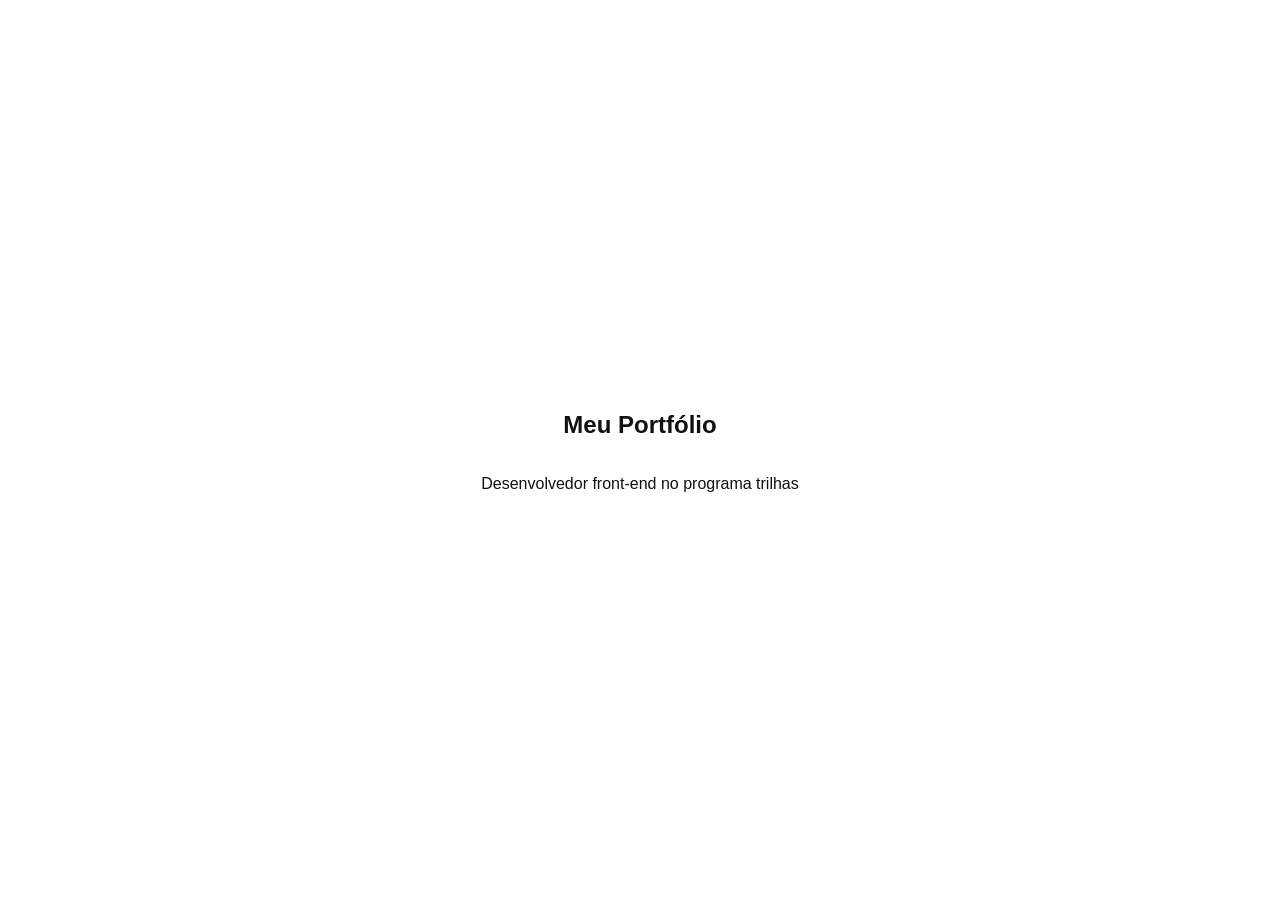
==== index.html @ 038c2669 "Inicio do portfolio" ====
<!DOCTYPE html>
<html lang="en">
<head>
    <meta charset="UTF-8">
    <meta name="viewport" content="width=device-width, initial-scale=1.0">
    <title>Meu Portifólio | Programa Trilhas</title>
    <link rel="stylesheet" href="style.css">
</head>
<body>
    <section class= "inicio">

         <h1> Meu Portfólio</h1>
       
        <p>
            Desenvolvedor front-end no programa trilhas 
        </p>
    </section>
       
</body>
</html>
---- style.css ----
*{
    box-sizing: border-box;
}

body {
    margin: 0;
    font-family: Arial, helvetica, sans-serif;
    color: #111;
}

.inicio{
    min-height:100vh;
    display:flex;
    flex-direction:column;
    justify-content:center;
    align-items:center;
    text-align:center;
    padding:24px;
}
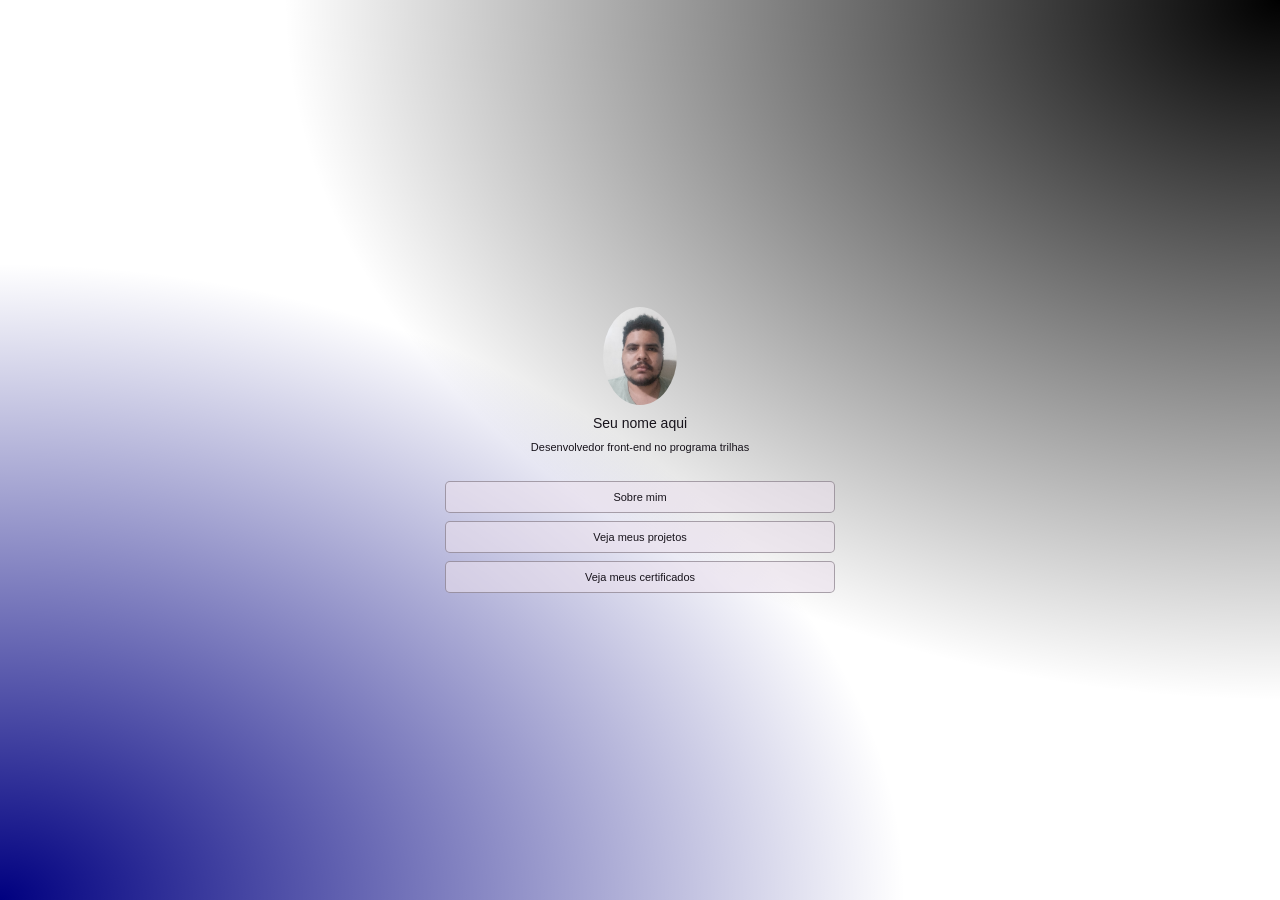
==== commit 5c94db64: "adcionado a pagina dos projetos em css" ====
--- a/index.html
+++ b/index.html
@@ -3,18 +3,99 @@
 <head>
     <meta charset="UTF-8">
     <meta name="viewport" content="width=device-width, initial-scale=1.0">
-    <title>Meu Portifólio | Programa Trilhas</title>
+    <title>Meu Portfólio | Programa trilhas</title>
     <link rel="stylesheet" href="style.css">
 </head>
 <body>
-    <section class= "inicio">
+    <main>
+        <section class="inicio">
+            <div class=" perfil">
+                <img
+                    src="imagens/foto.jpg"
+                    alt="Foto de perfil"
+                    class="foto"
+                 >
+                 
+                 <h1> Seu nome aqui</h1>
 
-         <h1> Meu Portfólio</h1>
-       
-        <p>
-            Desenvolvedor front-end no programa trilhas 
-        </p>
+                 <p class="subtítulo">
+                    Desenvolvedor front-end no programa trilhas
+                 </p>
+            </div>
+            
+            <nav class="menu" aria-label="Navegação principal">
+                <button type="button" onclick="mostrarPagina('sobre')">
+                    Sobre mim
+                </button>
+
+                <button type="button" onclick="mostrarPagina('Projetos')">
+                    Veja meus projetos
+                </button>
+
+                <button type="button" onclick="mostrarPagina('certificados')">
+                    Veja meus certificados
+                </button>
+            </nav>
+        </section>
+    </main>
+    <section id = "inicio" class = "pagina ativada">
+
     </section>
-       
+
+    <section id="sobre" class="pagina">
+
+    </section>
+
+    <section id="projetos" class="pagina">
+        <h2>Meus Projetos</h2>
+
+        <div class="lista-projetos">
+
+            <article class="card-projeto">
+                <img
+                    src="imagens/image.png"
+                    alt="imagem do primeiro projeto"
+                >
+
+            <div class="conteudo-card">
+                <h3>Meu primeiro projeto</h3>
+                <p>
+                    Um projeto em javascript.
+                </p>
+                <a href="#" target="_blank">
+                    Ver projeto 
+                </a>
+                </div>
+                </article>
+
+                <article class="card-projeto">
+                    <img 
+                        src="imagens/projeto2.png"
+                        alt="Imagen do segundo projeto"
+                    >
+
+                    <div class="conteudo-card">
+                        <h3>Meu segundo projeto</h3>
+                        <p>
+                            Um projeto para demonstrar minhas habilidades em desenvolvimento web
+                        </p>
+                        <a href="#" target="_blank">
+                            Ver projeto
+                        </a>
+                    </div>
+                </article>
+
+            </div>
+
+            <button onclick="mostrarPagina('.inicio')">
+                Voltar ao inicio
+            </button>
+    </section>
+
+    <section id="certificados" class="pagina">
+
+    </section>
+
+    <script src="script.js"></script>
 </body>
 </html>
--- a/style.css
+++ b/style.css
@@ -1,19 +1,155 @@
-*{
+
+
+* {
     box-sizing: border-box;
 }
 
 body {
     margin: 0;
-    font-family: Arial, helvetica, sans-serif;
-    color: #111;
+    font-family: Arial, Helvetica, sans-serif;
+    color: #17131b;
+
+    background:
+        radial-gradient(
+            ellipse at top right,
+            #000000,
+            transparent 55%
+        ),
+        radial-gradient(
+            ellipse at bottom left,
+            #000080,
+            transparent 50%
+        ),
+        #ffffff;
 }
 
-.inicio{
-    min-height:100vh;
+.inicio {
+    min-height: 100vh;
+    display: flex;
+    flex-direction: column;
+    justify-content: center;
+    align-items: center;
+     padding: 32px 20px;
+    text-align: center;
+   
+}
+
+.perfil {
+    display: flex;
+    flex-direction: column;
+    align-items: center;
+}
+
+.foto {
+    width: 98x;
+    height: 98px;
+    object-fit: cover;
+    border-radius: 50%;
+    margin-bottom: 10px;
+}
+
+h1 {
+    font-size: 14px;
+    font-weight: 500;
+    margin: 0 0 8px;
+}
+
+.subtítulo {
+    font-size: 11px;
+    line-height: 1.6;
+    margin:0 0 24px;
+}
+
+.menu {
     display:flex;
-    flex-direction:column;
-    justify-content:center;
-    align-items:center;
-    text-align:center;
-    padding:24px;
+    flex-direction: column;
+    align-items: center;
+    gap:8px;
+    width: 100%;
+    max-width: 390px;
+}
+
+.menu button {
+    width: 100%;
+    min-height: 32px;
+    padding: 8px 12px;
+
+    border: 1px solid rgba(90, 80, 90, 0.48);
+    border-radius: 5px;
+
+    background: rgba(235,225,236,0.58);
+    color: #17131b;
+
+    font-family: inherit;
+    font-size: 11px;
+    cursor: pointer;
+    transition: background-collor 0.2s ease;
+}
+
+.menu button :hover {
+    background-color: rgba(255, 255, 255, 0.85);
+}
+
+@media (max-width: 480px){
+    .inicio {
+        padding:24px 16px; 
+}
+
+.menu{
+    max-width: 100%;
+    }
+}
+
+.pagina{
+    display: none;
+}
+
+.pagina.ativa{
+    display:block;
+}
+
+.lista-projetos {
+    width: min(90%, 700px);
+    margin: 30px auto;
+    display: grid;
+    grid-template-columns: repeat(2, minmax(0, 1fr));
+    gap: 24px;
+}
+
+.card-projeto {
+    overflow: hidden;
+    border: 1px solid rgba(225, 225, 225, 0.35);
+    border-radius: 16px;
+    background: rgba(225, 225, 225, 0.12);
+    color: white;
+}
+
+.card-projeto img {
+    display: block;
+    width: 100%;
+    height: 160px;
+    object-fit: cover;
+}
+
+.conteudo-card {
+    padding: 16px;
+}
+
+.conteudo-card h3 {
+    margin-top: 0;
+}
+
+.conteudo-card p{
+    line-height: 1.6;
+}
+
+.conteudo-card a{
+    color: white;
+    font-weight: bold;
+}
+
+@media (max-width: 600px) {
+    .lista-projetos {
+        grid-template-columns: 1fr;
+    }
 }
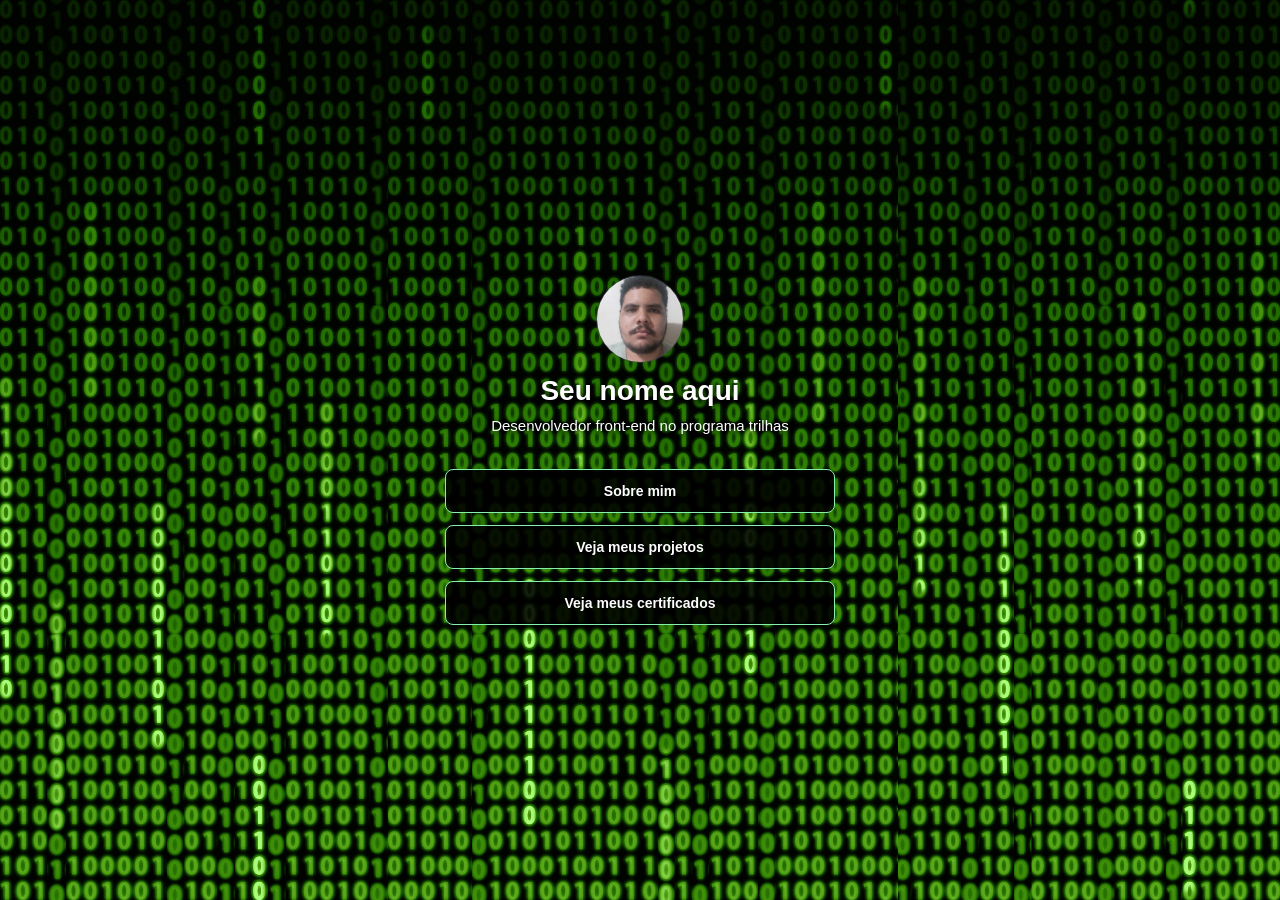
==== commit c8a22c4e: "ultima alteração" ====
--- a/index.html
+++ b/index.html
@@ -8,8 +8,8 @@
 </head>
 <body>
     <main>
-        <section class="inicio">
-            <div class=" perfil">
+        <section id="inicio" class="pagina ativa inicio">
+            <header class="perfil">
                 <img
                     src="imagens/foto.jpg"
                     alt="Foto de perfil"
@@ -18,17 +18,17 @@
                  
                  <h1> Seu nome aqui</h1>
 
-                 <p class="subtítulo">
+                 <p class="subtitulo">
                     Desenvolvedor front-end no programa trilhas
                  </p>
-            </div>
+            </header>
             
             <nav class="menu" aria-label="Navegação principal">
                 <button type="button" onclick="mostrarPagina('sobre')">
                     Sobre mim
                 </button>
 
-                <button type="button" onclick="mostrarPagina('Projetos')">
+                <button type="button" onclick="mostrarPagina('projetos')">
                     Veja meus projetos
                 </button>
 
@@ -37,65 +37,154 @@
                 </button>
             </nav>
         </section>
-    </main>
-    <section id = "inicio" class = "pagina ativada">
+
+        <section id="sobre" class="pagina sobre">
+            <div class="conteudo-sobre">
+
+                <h2>Sobre mim</h2>
+
+                <h3>Olá, seja bem vindo(a) ao meu Portfólio</h3>
+
+                <p>
+                    Meu nome é João Marcos Martins Sá Cunha Paixão, 
+                    sou estudante de Biblioteconomia na UFMA e também estou
+                    desenvolvendo meus conhecimentos em programação
+                    por meio do Programa Trilhas. Tenho interesse em
+                    tecnologia, design e desenvolvimento web, e busco
+                    aprender cada vez mais sobre como criar experiências
+                    digitais funcionais e visualmente agradáveis.
+                </p>
+
+                <p>
+                    Comecei essa jornada com o objetivo de aprender
+                    desenvolvimento front-end e programação, ampliando
+                    minhas possibilidades no mercado de trabalho.
+                    Durante minha jornada no programa,estou desenvolvendo conhecimentos em
+                    Html,Css e JavaScript, buscando melhorar minhas habilidades
+                     e construir projetos cada vez melhores.
+                </p>
+
+                <h3>Meus objetivos</h3>
+
+                <p>
+                    Meu objetivo profissional é trabalhar como designer
+                    e desenvolvedor front-end, unindo criatividade,
+                    organização visual e programação para desenvolver
+                    interfaces intuitivas, acessíveis e agradáveis.
+                    Quero continuar evoluindo e construir minha carreira
+                    na área de tecnologia.
+                </p>
+
+                <h3>O que estou aprendendo</h3>
+
+                <ul>
+                    <li>Estou aprendendo a programar em html(para a estruturação de páginas web),</li> 
+                    <li>Css (para estilizar e organizar layouts)</li>
+                    <li>JavaScript (para adcionar interatividade)</li>
+                    <li>Git e GitHub — controle de versões e projetos.</li>
+                </ul>
+
+                <button type="button" onclick="mostrarPagina('inicio')">
+                    Voltar ao inicio
+                </button>
+            </div>
 
     </section>
 
-    <section id="sobre" class="pagina">
+   
+<section id="projetos" class="pagina projetos">
+    <h2>Meus Projetos</h2>
 
-    </section>
+    <div class="lista-projetos">
 
-    <section id="projetos" class="pagina">
-        <h2>Meus Projetos</h2>
-
-        <div class="lista-projetos">
-
-            <article class="card-projeto">
-                <img
-                    src="imagens/image.png"
-                    alt="imagem do primeiro projeto"
-                >
-
+        <article class="card-projeto">
+            <img src="imagens/image.png" alt="Imagem do primeiro projeto">
             <div class="conteudo-card">
                 <h3>Meu primeiro projeto</h3>
-                <p>
-                    Um projeto em javascript.
-                </p>
-                <a href="#" target="_blank">
-                    Ver projeto 
-                </a>
-                </div>
-                </article>
+                <p>Um projeto em JavaScript.</p>
+                <a href="https://github.com/SvJoe13/Sistema-gerenciador-de-gamers-.git" target="_blank" rel="noopener noreferrer">Ver projeto</a>
+            </div>
+        </article>
 
-                <article class="card-projeto">
-                    <img 
-                        src="imagens/projeto2.png"
-                        alt="Imagen do segundo projeto"
-                    >
+        <article class="card-projeto">
+            <img src="imagens/projeto 2.png" alt="Imagem do segundo projeto">
+            <div class="conteudo-card">
+                <h3>Meu segundo projeto</h3>
+                <p>Um projeto para demonstrar minhas habilidades em desenvolvimento web.</p>
+                <a href="https://github.com/SvJoe13/Sistema-gerenciador-de-gamers-.git" target="_blank" rel="noopener noreferrer">Ver projeto</a>
+            </div>
+        </article>
 
-                    <div class="conteudo-card">
-                        <h3>Meu segundo projeto</h3>
-                        <p>
-                            Um projeto para demonstrar minhas habilidades em desenvolvimento web
-                        </p>
-                        <a href="#" target="_blank">
-                            Ver projeto
-                        </a>
-                    </div>
-                </article>
+        <article class="card-projeto">
+            <img src="imagens/projeto 3.png" alt="Imagem do terceiro projeto">
+            <div class="conteudo-card">
+                <h3>Meu terceiro projeto</h3>
+                <p>Mais um projeto demonstrando minhas habilidades em programação.</p>
+                <a href="https://github.com/SvJoe13/Sistema-gerenciador-de-gamers-.git" target="_blank" rel="noopener noreferrer">Acessar projeto →</a>
+            </div>
+        </article>
 
+        <article class="card-projeto">
+            <img src="imagens/projeto 4.png" alt="Imagem do quarto projeto">
+            <div class="conteudo-card">
+                <h3>Meu quarto projeto</h3>
+                <p>Quarto projeto de programação.</p>
+                <a href="https://github.com/SvJoe13/Sistema-gerenciador-de-gamers-.git" target="_blank" rel="noopener noreferrer">Acessar projeto →</a>
             </div>
+        </article>
 
-            <button onclick="mostrarPagina('.inicio')">
-                Voltar ao inicio
-            </button>
-    </section>
+    </div>
 
-    <section id="certificados" class="pagina">
+    <footer class="redes-sociais">
+        <a href="https://github.com/SvJoe13"
+           target="_blank" rel="noopener noreferrer">GitHub</a>
+        <a href="https://www.linkedin.com/"
+           target="_blank" rel="noopener noreferrer">LinkedIn</a>
+    </footer>
 
-    </section>
+    <button type="button" onclick="mostrarPagina('inicio')">
+        Voltar ao início
+    </button>
+</section>
+
+        
+<section id="certificados" class="pagina certificados">
+
+    <h2>Meus Certificados</h2>
+
+    <p class="introducao-certificados">
+        Aqui compartilho minhas conquistas acadêmicas e formações.
+    </p>
+
+    <div class="lista-certificados">
+
+        <article class="card-certificado">
+            <div class="icone-certificado">🎓</div>
+
+            <h3>Certificado de conclusão do ensino médio</h3>
+
+            <p>Colégio Militar Tiradentes 1</p>
+
+            <p>Ano de conclusão: 2023</p>
+
+            <a href="documentos/certificado.pdf"
+               target="_blank"
+               rel="noopener noreferrer">
+                Visualizar certificado →
+            </a>
+        </article>
+
+    </div>
+
+    <button type="button" onclick="mostrarPagina('inicio')">
+        Voltar ao início
+    </button>
+
+</section>
 
     <script src="script.js"></script>
+    </main>
+    
+    
 </body>
 </html>
--- a/style.css
+++ b/style.css
@@ -9,62 +9,172 @@
     font-family: Arial, Helvetica, sans-serif;
     color: #17131b;
 
-    background:
-        radial-gradient(
-            ellipse at top right,
-            #000000,
-            transparent 55%
-        ),
-        radial-gradient(
-            ellipse at bottom left,
-            #000080,
-            transparent 50%
-        ),
-        #ffffff;
-}
-
-.inicio {
-    min-height: 100vh;
-    display: flex;
+    background-color: #000000;
+    background-image: url(imagens/matrix-code-animation-gif-free-animated-background.gif);
+     background-size: cover;
+    background-position: center;
+    background-repeat: no-repeat;
+    background-attachment: fixed;
+}
+
+.pagina {
+    display: none;
+}
+
+.pagina.ativa {
+    display: block;
+}
+
+.pagina.ativa.inicio {
+    display:flex;
     flex-direction: column;
     justify-content: center;
-    align-items: center;
-     padding: 32px 20px;
-    text-align: center;
-   
+    align-items: center; 
+    min-height: 100vh;
+    padding: 40px 20px;
+    text-align: center;
 }
 
 .perfil {
     display: flex;
     flex-direction: column;
     align-items: center;
+    margin-bottom: 32px;
+}
+
+.menu {
+    display: flex;
+    flex-direction: column;
+    align-items: center;
+    gap: 12px;
+    width: 100%;
+    max-width: 390px;
+}
+
+.menu button {
+    width: 100%;
 }
 
 .foto {
-    width: 98x;
-    height: 98px;
+    width: 88px;
+    height: 88px;
     object-fit: cover;
     border-radius: 50%;
-    margin-bottom: 10px;
-}
-
-h1 {
-    font-size: 14px;
-    font-weight: 500;
+    border: 1px solid rgba(80, 70, 100, 0.5);
+    margin-bottom: 12px;
+}
+
+.perfil h1 {
+    font-size: 18px;
     margin: 0 0 8px;
 }
 
-.subtítulo {
-    font-size: 11px;
-    line-height: 1.6;
-    margin:0 0 24px;
-}
+
+.subtitulo {
+    font-size: 13px;
+    margin: 0;
+     line-height: 1.5;
+}
+
+.pagina.ativa.projetos {
+    display: block;
+    min-height: 100vh;
+    padding: 32px 20px;
+}
+
+.projetos > h2 {
+    text-align: center;
+    margin: 0 0 28px;
+}
+
+.lista-projetos {
+    display: grid;
+    grid-template-columns: repeat(2, minmax(0, 1fr));
+    gap: 20px;
+    width: 100%;
+    max-width: 700px;
+    margin: 0 auto 24px;
+}
+
+.card-projeto {
+    min-width: 0;
+    overflow: hidden;
+    border: 1px solid rgba(90, 80, 100, 0.4);
+    border-radius: 12px;
+    background: rgba(255, 255, 255, 0.48);
+    color: #17131b;
+    box-shadow: 0 4px 14px rgba(30, 20, 50, 0.06);
+    transition: transform 0.2s ease, box-shadow 0.2s ease;
+}
+
+.card-projeto:hover {
+    transform: translateY(-3px);
+    box-shadow: 0 8px 20px rgba(30, 20, 50, 0.12);
+}
+
+.card-projeto img {
+    display: block;
+    width: 100%;
+    height: 150px;
+    object-fit: cover;
+}
+
+.conteudo-card {
+    padding: 14px;
+}
+
+.conteudo-card h2 {
+    font-size: 14px;
+    margin: 0 0 12px;
+    color:  #17131b;
+}
+
+.conteudo-card h3 {
+    margin-top: 0;
+    font-size: 16px;
+}
+
+.conteudo-card p {
+    font-size: 14px;
+    line-height: 1.5;
+}
+
+
+.conteudo-card a{
+    color: #17131b;
+    font-size: 12px;
+    font-weight: 600;
+    text-decoration: underline;
+}
+
+.conteudo-card a:hover {
+    color: #3730a3;
+}
+
+.redes-sociais {
+    display: flex;
+    justify-content: center;
+    gap: 24px;
+    padding: 4px 0 16px;
+}
+
+.redes-sociais a {
+    color: #17131b;
+    font-size: 20px;
+    font-weight: 600;
+    text-decoration: none;
+}
+
+.redes-sociais a:hover {
+    text-decoration: underline;
+}
+
 
 .menu {
     display:flex;
     flex-direction: column;
     align-items: center;
-    gap:8px;
+    gap: 12px;
     width: 100%;
     max-width: 390px;
 }
@@ -86,70 +196,597 @@
     transition: background-collor 0.2s ease;
 }
 
-.menu button :hover {
+.menu button:hover {
     background-color: rgba(255, 255, 255, 0.85);
 }
 
-@media (max-width: 480px){
-    .inicio {
-        padding:24px 16px; 
-}
-
-.menu{
-    max-width: 100%;
-    }
-}
-
-.pagina{
-    display: none;
-}
-
-.pagina.ativa{
-    display:block;
-}
-
+@media (max-width: 520px){
+    .pagina.ativa.inicio {
+        padding:32px 16px 20px; 
+}
 .lista-projetos {
-    width: min(90%, 700px);
-    margin: 30px auto;
+        grid-template-columns: 1fr;
+        max-width: 360px;
+        gap: 14px;
+    }
+
+    .card-projeto img {
+        height: 160px;
+    }
+}
+
+.pagina.ativa.sobre {
+    display: block;
+    min-height: 100vh;
+    padding: 40px 20px;
+}
+
+.conteudo-sobre {
+    width: 100%;
+    max-width: 760px;
+    margin: 0 auto;
+    padding: 28px;
+    border: 1px solid rgba(90, 80, 100, 0.4);
+    border-radius: 16px;
+    background: rgba(225, 225, 225, 0.48);
+    color: #17131b;
+    box-shadow: 0 4px 14px rgba(30, 20, 50, 0.06);
+}
+
+.conteudo-sobre h2 {
+    margin-top: 0;
+    margin-bottom: 24px;
+    text-align: center;
+    font-size: 28px;
+}
+
+.conteudo-sobre h3 {
+    margin-top: 24px;
+    margin-bottom: 10px;
+    font-size: 18px;
+}
+
+.conteudo-sobre p, 
+.conteudo-sobre li{
+    font-size: 15px;
+    line-height: 1.8;
+}
+
+.conteudo-sobre ul {
+    padding-left: 24px;
+    margin-bottom: 28px;
+}
+
+.conteudo-sobre button {
+    padding: 10px 18px;
+    border: 1px solid rgba(90, 80, 100, 0.48);
+    border-radius: 6px;
+    background: rgba(235, 225, 236, 0.7);
+    color:  #17131b;
+    font-family: inherit;
+    cursor: pointer;
+}
+
+.conteudo-sobre button:hover {
+    background: rgba(225, 225, 225, 0.9);
+}
+
+@media (max-width: 520px) {
+    .pagina.ativa.sobre {
+        padding: 24px 16px;
+    }
+
+    .conteudo-sobre {
+        padding: 20px;
+    }
+
+    .conteudo-sobre h2 {
+        font-size: 24px;
+    }
+}
+
+.pagina.ativa.sobre {
+     display: block;
+    min-height: 100vh;
+    padding: 40px 20px;
+}
+
+.conteudo-sobre {
+    width: 100%;
+    max-width: 760px;
+    margin: 0 auto;
+    padding: 28px;
+    border: 1px solid rgba(90, 80, 100, 0.4);
+    border-radius: 16px;
+    background: rgba(255, 255, 255, 0.48);
+    color: #17131b;
+    box-shadow: 0 4px 14px rgba(30, 20, 50, 0.06);
+}
+
+.conteudo-sobre h2 {
+    margin-top: 0;
+    margin-bottom: 24px;
+    text-align: center;
+    font-size: 28px;
+}
+
+.conteudo-sobre h3 {
+    margin-top: 24px;
+    margin-bottom: 10px;
+    font-size: 18px;
+}
+
+.conteudo-sobre p,
+.conteudo-sobre li {
+    font-size: 15px;
+    line-height: 1.8;
+}
+
+.conteudo-sobre ul {
+    padding-left: 24px;
+    margin-bottom: 28px;
+}
+
+.conteudo-sobre button {
+    padding: 10px 18px;
+    border: 1px solid rgba(90, 80, 100, 0.48);
+    border-radius: 6px;
+    background: rgba(235, 225, 236, 0.7);
+    color: #17131b;
+    font-family: inherit;
+    cursor: pointer;
+}
+
+.conteudo-sobre button:hover {
+    background: rgba(255, 255, 255, 0.9);
+}
+
+
+@media (max-width: 520px) {
+    .pagina.ativa.sobre {
+        padding: 24px 16px;
+    }
+
+    .conteudo-sobre {
+        padding: 20px;
+    }
+
+    .conteudo-sobre h2 {
+        font-size: 24px;
+    }
+}
+
+
+
+
+.pagina.ativa.sobre {
+    display: block;
+    min-height: 100vh;
+    padding: 48px 20px;
+}
+
+.conteudo-sobre {
+    width: 100%;
+    max-width: 820px;
+    margin: 0 auto;
+    padding: 36px 40px;
+    
+    
+    background: rgba(255, 255, 255, 0.78);
+    border: 1px solid rgba(255, 255, 255, 0.7);
+    border-radius: 20px;
+    box-shadow: 0 12px 35px rgba(20, 15, 50, 0.18);
+
+    color: #17131b;
+}
+
+
+.conteudo-sobre h2 {
+    margin: 0 0 30px;
+    text-align: center;
+    font-size: 32px;
+    font-weight: 700;
+    letter-spacing: 0.5px;
+}
+
+
+.conteudo-sobre h3 {
+    margin-top: 28px;
+    margin-bottom: 12px;
+    font-size: 19px;
+    color: #3730a3;
+}
+
+.conteudo-sobre h2 + h3 {
+    margin-top: 0;
+}
+
+
+.conteudo-sobre p {
+    margin: 0 0 18px;
+    font-size: 16px;
+    line-height: 1.8;
+    text-align: justify;
+}
+
+
+.conteudo-sobre ul {
+    padding-left: 24px;
+    margin: 12px 0 30px;
+}
+
+.conteudo-sobre li {
+    margin-bottom: 10px;
+    font-size: 15px;
+    line-height: 1.7;
+}
+
+
+.conteudo-sobre button {
+    display: block;
+    margin: 24px auto 0;
+    padding: 12px 22px;
+
+    border: 1px solid #3730a3;
+    border-radius: 8px;
+    background: #3730a3;
+    color: #ffffff;
+
+    font-family: inherit;
+    font-size: 14px;
+    font-weight: 600;
+    cursor: pointer;
+
+    transition: background-color 0.2s ease,
+                transform 0.2s ease;
+}
+
+.conteudo-sobre button:hover {
+    background: #27216f;
+    transform: translateY(-2px);
+}
+
+
+@media (max-width: 600px) {
+    .pagina.ativa.sobre {
+        padding: 24px 14px;
+    }
+
+    .conteudo-sobre {
+        padding: 24px 20px;
+        border-radius: 14px;
+    }
+
+    .conteudo-sobre h2 {
+        font-size: 26px;
+        margin-bottom: 24px;
+    }
+
+    .conteudo-sobre h3 {
+        font-size: 17px;
+    }
+
+    .conteudo-sobre p {
+        font-size: 15px;
+        text-align: left;
+    }
+}
+
+#projetos > button {
+    transform: translateY(-2px);
+    display: block;
+    margin: 24px auto 0;
+    padding: 12px 22px;
+
+    border: 1px solid #3730a3;
+    border-radius: 8px;
+    background: #3730a3;
+    color: #ffffff;
+
+    font-family: inherit;
+    font-size: 14px;
+    font-weight: 600;
+    cursor: pointer;
+
+    transition: background-color 0.2s ease,
+                transform 0.2s ease;
+}
+
+.pagina.ativa.inicio .perfil h1 {
+    color: #ffffff;
+    font-size: 28px;
+    font-weight: 700;
+    text-shadow: 0 2px 8px #000000;
+}
+
+.pagina.ativa.inicio .perfil .subtitulo {
+    color: #ffffff;
+    font-size: 15px;
+    text-shadow: 0 2px 6px #000000;
+}
+
+.pagina.ativa.inicio .menu button {
+    background: rgba(0, 0, 0, 0.88);
+    color: #ffffff;
+    border: 1px solid #86efac;
+    border-radius: 8px;
+    min-height: 44px;
+    padding: 12px 16px;
+    font-family: inherit;
+    font-size: 14px;
+    font-weight: 600;
+    cursor: pointer;
+    transition: background-color 0.2s ease,
+                transform 0.2s ease;
+}
+
+.pagina.ativa.inicio .menu button:hover {
+    background: #166534;
+    transform: translateY(-2px);
+}
+
+.pagina.ativa.projetos {
+    padding: 40px 20px;
+}
+
+#projetos > h2 {
+    margin: 0 0 30px;
+    color: #ffffff;
+    font-size: 30px;
+    text-align: center;
+    text-shadow: 0 2px 8px #000000;
+}
+
+.lista-projetos {
+    width: 100%;
+    max-width: 900px;
+    margin: 0 auto 30px;
     display: grid;
     grid-template-columns: repeat(2, minmax(0, 1fr));
     gap: 24px;
 }
 
 .card-projeto {
+    min-width: 0;
     overflow: hidden;
-    border: 1px solid rgba(225, 225, 225, 0.35);
-    border-radius: 16px;
-    background: rgba(225, 225, 225, 0.12);
-    color: white;
+    background: rgba(5, 10, 7, 0.94);
+    border: 1px solid rgba(134, 239, 172, 0.55);
+    border-radius: 14px;
+    color: #f9fafb;
+    box-shadow: 0 8px 24px rgba(0, 0, 0, 0.45);
+    transition: transform 0.2s ease,
+                box-shadow 0.2s ease;
+}
+
+.card-projeto:hover {
+    transform: translateY(-4px);
+    box-shadow: 0 12px 30px rgba(0, 0, 0, 0.6);
 }
 
 .card-projeto img {
     display: block;
     width: 100%;
-    height: 160px;
+    height: 180px;
     object-fit: cover;
+    object-position: top;
+    border-bottom: 1px solid rgba(134, 239, 172, 0.35);
 }
 
 .conteudo-card {
-    padding: 16px;
+    padding: 20px;
 }
 
 .conteudo-card h3 {
-    margin-top: 0;
-}
-
-.conteudo-card p{
-    line-height: 1.6;
-}
-
-.conteudo-card a{
-    color: white;
-    font-weight: bold;
+    margin: 0 0 12px;
+    color: #86efac;
+    font-size: 19px;
+    line-height: 1.4;
+}
+
+.conteudo-card p {
+    margin: 0 0 18px;
+    color: #f3f4f6;
+    font-size: 14px;
+    line-height: 1.7;
+}
+
+.conteudo-card a {
+    display: inline-block;
+    color: #86efac;
+    font-size: 14px;
+    font-weight: 700;
+    text-decoration: none;
+}
+
+.conteudo-card a:hover {
+    color: #ffffff;
+    text-decoration: underline;
+}
+
+.redes-sociais {
+    display: flex;
+    justify-content: center;
+    flex-wrap: wrap;
+    gap: 24px;
+    margin: 24px 0;
+}
+
+.redes-sociais a {
+    color: #ffffff;
+    font-size: 20px;
+    font-weight: 600;
+    text-decoration: none;
+    text-shadow: 0 2px 6px #000000;
+}
+
+.redes-sociais a:hover {
+    color: #86efac;
+}
+
+#projetos > button {
+    display: block;
+    margin: 24px auto 0;
+    padding: 12px 22px;
+    border: 1px solid #86efac;
+    border-radius: 8px;
+    background: #166534;
+    color: #ffffff;
+    font-family: inherit;
+    font-size: 14px;
+    font-weight: 600;
+    cursor: pointer;
+    transition: background-color 0.2s ease,
+                transform 0.2s ease;
+}
+
+#projetos > button:hover {
+    background: #15803d;
+    transform: translateY(-2px);
 }
 
 @media (max-width: 600px) {
+    .pagina.ativa.projetos {
+        padding: 28px 16px;
+    }
+
+    #projetos > h2 {
+        font-size: 25px;
+    }
+
     .lista-projetos {
         grid-template-columns: 1fr;
-    }
-}+        max-width: 400px;
+        gap: 20px;
+    }
+
+    .card-projeto img {
+        height: 190px;
+    }
+
+    .conteudo-card {
+        padding: 18px;
+    }
+}
+
+.pagina.ativa.certificados {
+    display: block;
+    min-height: 100vh;
+    padding: 40px 20px;
+}
+
+#certficados > h2 {
+    margin: 0 0 20px;
+    color: #ffffff;
+    font-size: 30px;
+    text-align: center;
+    text-shadow: 0 2px 8px #000000;
+}
+
+.introducao-certificados {
+    max-width: 680px;
+    margin: 0 auto 32px;
+    color: #ffffff;
+    font-size: 16px;
+    line-height: 1.8;
+    text-align: center;
+    text-shadow: 0 2px 6px #000000;
+}
+
+.lista-certificados {
+    display: grid;
+    grid-template-columns: repeat(2, minmax(0, 1fr));
+    gap: 24px;
+    width: 100%;
+    max-width: 900px;
+    margin: 0 auto 30px;
+}
+
+.card-certificado {
+    padding: 28px;
+    background: rgba(5, 10, 7, 0.94);
+    border: 1px solid rgba(134, 239, 172, 0.55);
+    border-radius: 14px;
+    color: #f5f5f5;
+    text-align: center;
+    box-shadow: 0 8px 24px rgba(0, 0, 0, 0.45);
+}
+
+.icone-certificado {
+    margin-bottom: 16px;
+    font-size: 42px;
+}
+
+.card-certificado h3 {
+    margin: 0 0 14px;
+    color: #86efac;
+    font-size: 20px;
+}
+
+.card-certificado p {
+    margin: 0 0 20px;
+    color: #f3f4f6;
+    font-size: 15px;
+    line-height: 1.7;
+}
+
+.status-certificado {
+    display: inline-block;
+    padding: 7px 12px;
+    border: 1px solid rgba(134, 239, 172, 0.5);
+    border-radius: 20px;
+    color: #86efac;
+    font-size: 12px;
+    font-weight: 600;
+}
+
+#certificados > button {
+    display: block;
+    margin: 24px auto 0;
+    padding: 12px 22px;
+    border: 1px solid #86efac;
+    border-radius: 8px;
+    background: #166534;
+    color: #ffffff;
+    font-family: inherit;
+    font-size: 14px;
+    font-weight: 600;
+    cursor: pointer;
+    transition: background-color 0.2s ease,
+                transform 0.2s ease;
+}
+
+#certificados > button:hover {
+    background: #15803d;
+    transform: translateY(-2px);
+}
+
+@media (max-width: 600px) {
+    .pagina.ativa.certificados {
+        padding: 28px 16px;
+    }
+
+    #certificados > h2 {
+        font-size: 25px;
+    }
+
+    .introducao-certificados {
+        font-size: 15px;
+    }
+
+    .lista-certificados {
+        grid-template-columns: 1fr;
+        max-width: 400px;
+    }
+
+    .card-certificado {
+        padding: 22px;
+    }
+}
+
+.lista-certificados {
+    display: grid;
+    grid-template-columns: minmax(0, 420px);
+    justify-content: center;
+    width: 100%;
+    margin: 0 auto 30px;
+}
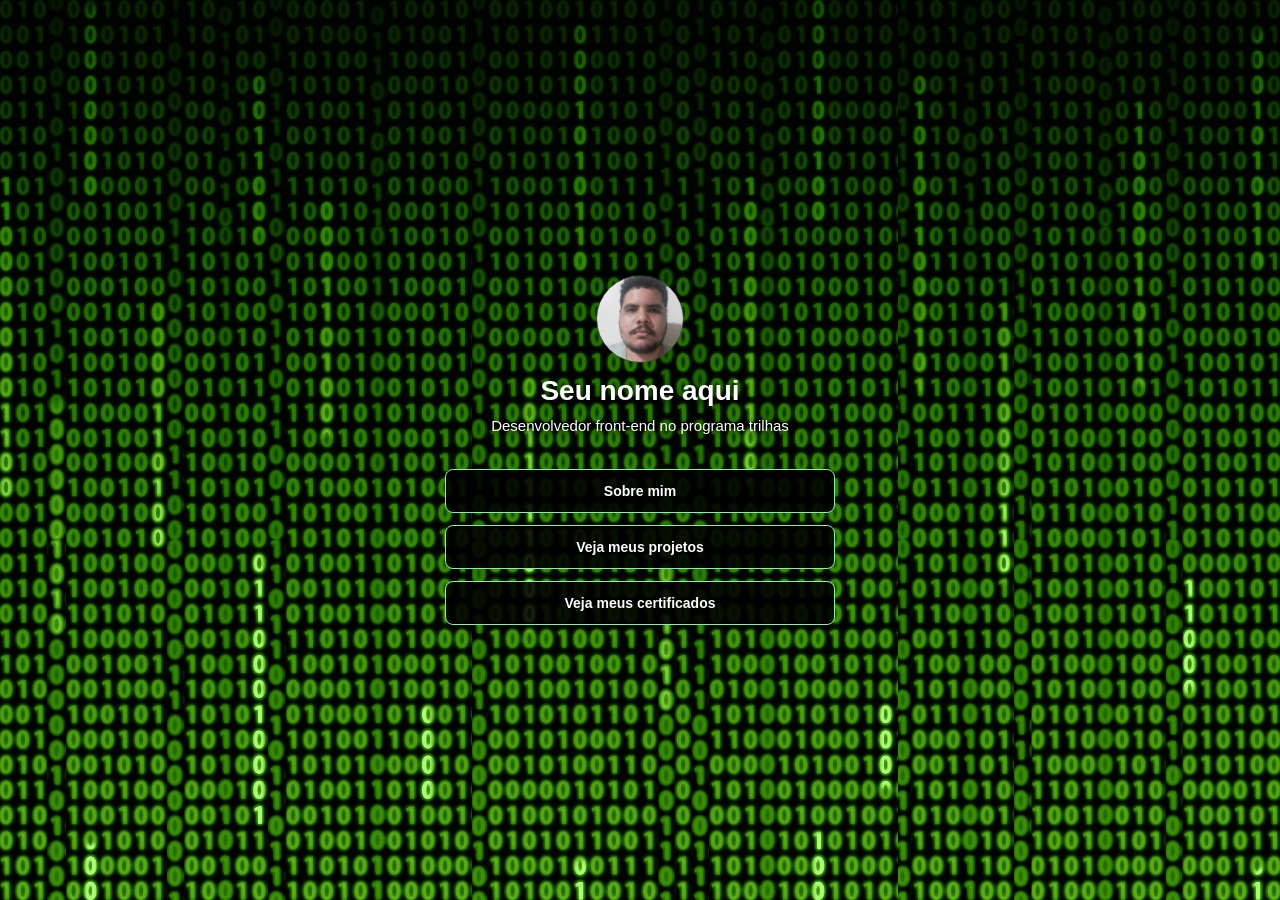
==== commit a89454c0: "adcionando ultimas coisas" ====
--- a/index.html
+++ b/index.html
@@ -138,7 +138,7 @@
     <footer class="redes-sociais">
         <a href="https://github.com/SvJoe13"
            target="_blank" rel="noopener noreferrer">GitHub</a>
-        <a href="https://www.linkedin.com/"
+        <a href="www.linkedin.com/in/joão-marcos-martins-sá-cunha-paixão-00b617426"
            target="_blank" rel="noopener noreferrer">LinkedIn</a>
     </footer>
 
